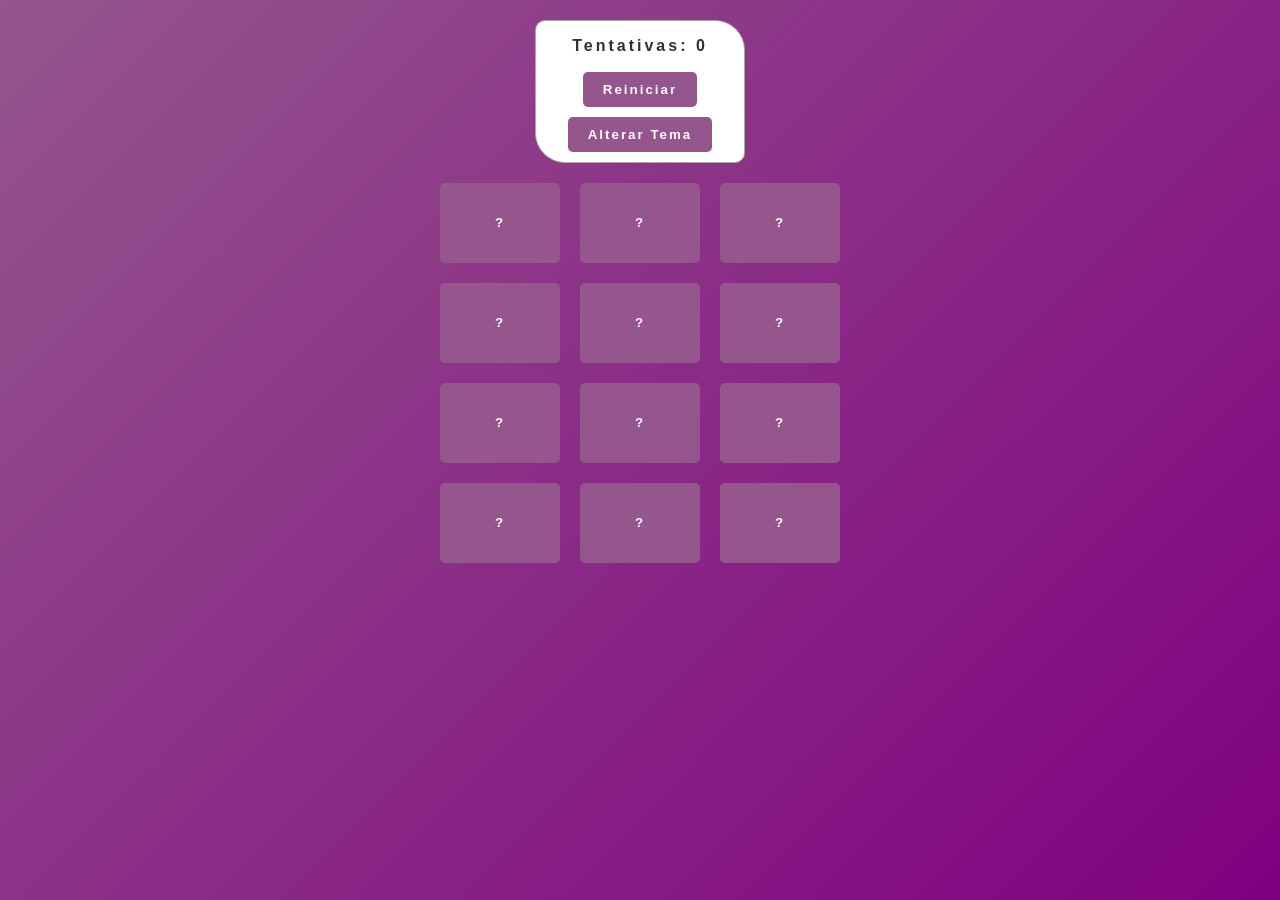
==== game.html @ f929e1bc "feat: add game functionality with HTML structure and JavaScript logic" ====
<!doctype html>
<html lang="pt-br" data-theme="light">
  <head>
    <title>Jogo da Memória</title>
    <meta charset="UTF-8" />
    <meta name="viewport" content="width=device-width, initial-scale=1" />
    <link href="css/index.css" rel="stylesheet" />
  </head>
  <body>
    <header>
      <p>Tentativas: <span id="tentativas">0</span></p>
      <button id="jogarNovamente">Jogar Novamente</button>
      <button id="btnReiniciar">Reiniciar</button>
      <button id="btnAlterarTema">Alterar Tema</button>
    </header>
    <main>
      <section class="board">
        <button class="card">?</button>
        <button class="card">?</button>
        <button class="card">?</button>
        <button class="card">?</button>
        <button class="card">?</button>
        <button class="card">?</button>
        <button class="card">?</button>
        <button class="card">?</button>
        <button class="card">?</button>
        <button class="card">?</button>
        <button class="card">?</button>
        <button class="card">?</button>
      </section>
    </main>

    <script type="module" src="js/main.js"></script>
  </body>
</html>
---- css/index.css ----
:root{
	--bg: linear-gradient(135deg, #94568d, #800080);
	--bg-button: #94568d;
}
html[data-theme="dark"]{
	--bg: linear-gradient(135deg, #251c24, #080208);
	--bg-button: #584d57;
}

body{
	background: var(--bg);
	min-height: 100vh;
	margin: 0;
	display: flex;
	flex-direction: column;
	align-items: center;
	font-family: Arial;
}

header{
	border: 1px solid #a9a6a6;
	border-radius: 10px 30px;
	background: #fff;
	padding: 10px 30px;
	margin: 20px;
	display: flex;
	flex-direction: column;
	gap: 10px;
	align-items: center;
}

button{
	border: none;
	cursor: pointer;
	background: var(--bg-button);
	font-weight: bold;
	padding: 10px 20px;
	border-radius: 5px;
	color: #fff;
	transition: all .2s ease-in-out;
	letter-spacing: 2px;
}

button:hover{
	background: #800080;
	box-shadow: 0 4px 8px #94568d;
}

#jogarNovamente {
	display: none;
}

.board{
	display: grid;
	grid-template-columns: repeat(3, 120px);
	gap: 20px;
}

.card{
	height: 80px;
}

.card.selecionado{
	background: #800080;
}

p{
	color: #333030;
	font-weight: bold;
	letter-spacing: 3px;
	margin: 0.4rem;
}
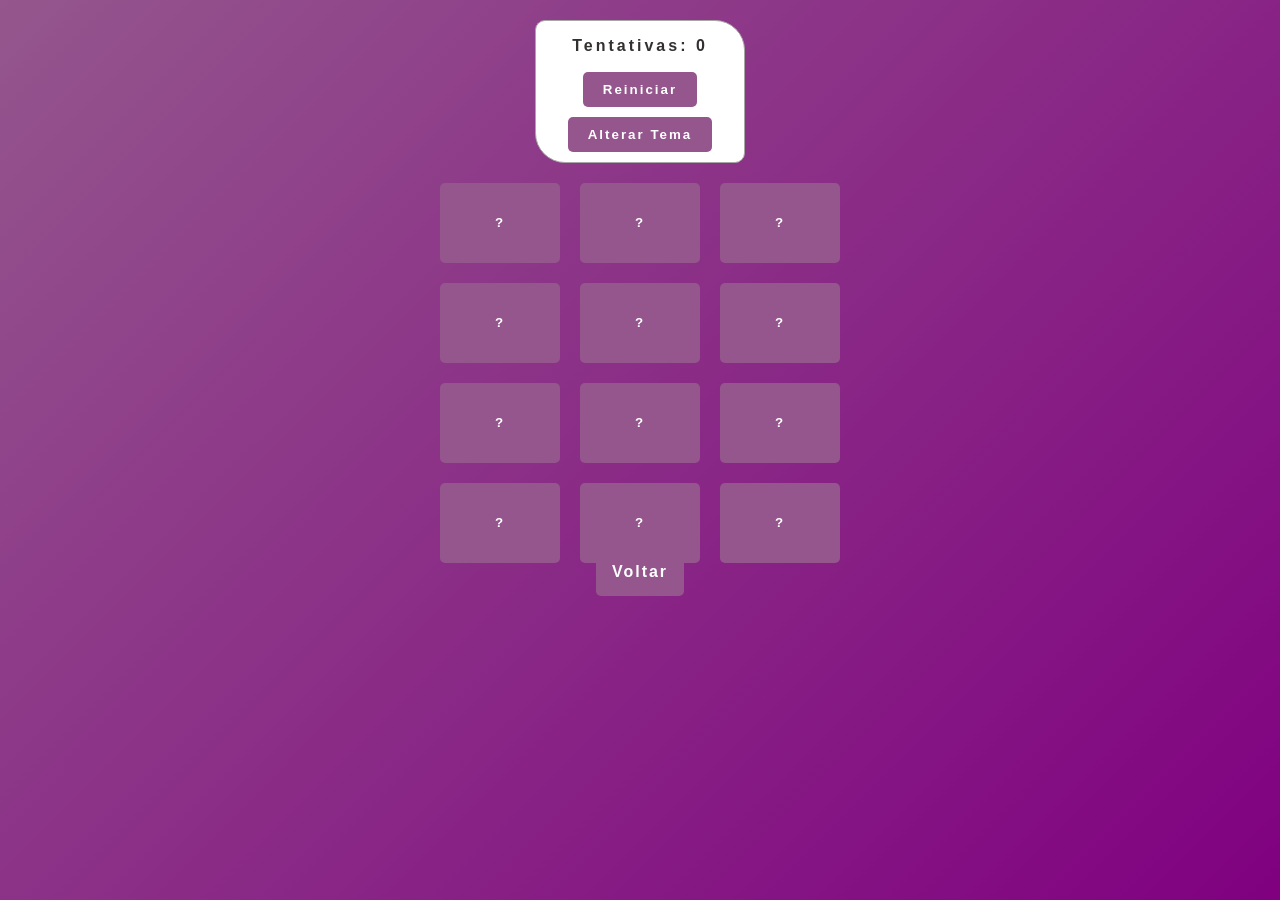
==== commit ff0e0f4f: "feat: restructure CSS files and update HTML links for improved styling and organization" ====
--- a/game.html
+++ b/game.html
@@ -4,7 +4,7 @@
     <title>Jogo da Memória</title>
     <meta charset="UTF-8" />
     <meta name="viewport" content="width=device-width, initial-scale=1" />
-    <link href="css/index.css" rel="stylesheet" />
+    <link href="css/main.css" rel="stylesheet" />
   </head>
   <body>
     <header>
@@ -30,6 +30,10 @@
       </section>
     </main>
 
+    <footer>
+      <a id="voltar" href="index.html">Voltar</a>
+    </footer>
+
     <script type="module" src="js/main.js"></script>
   </body>
 </html>
--- a/css/main.css
+++ b/css/main.css
@@ -0,0 +1,3 @@
+@import 'variables.css';
+@import 'body.css';
+@import 'index.css';
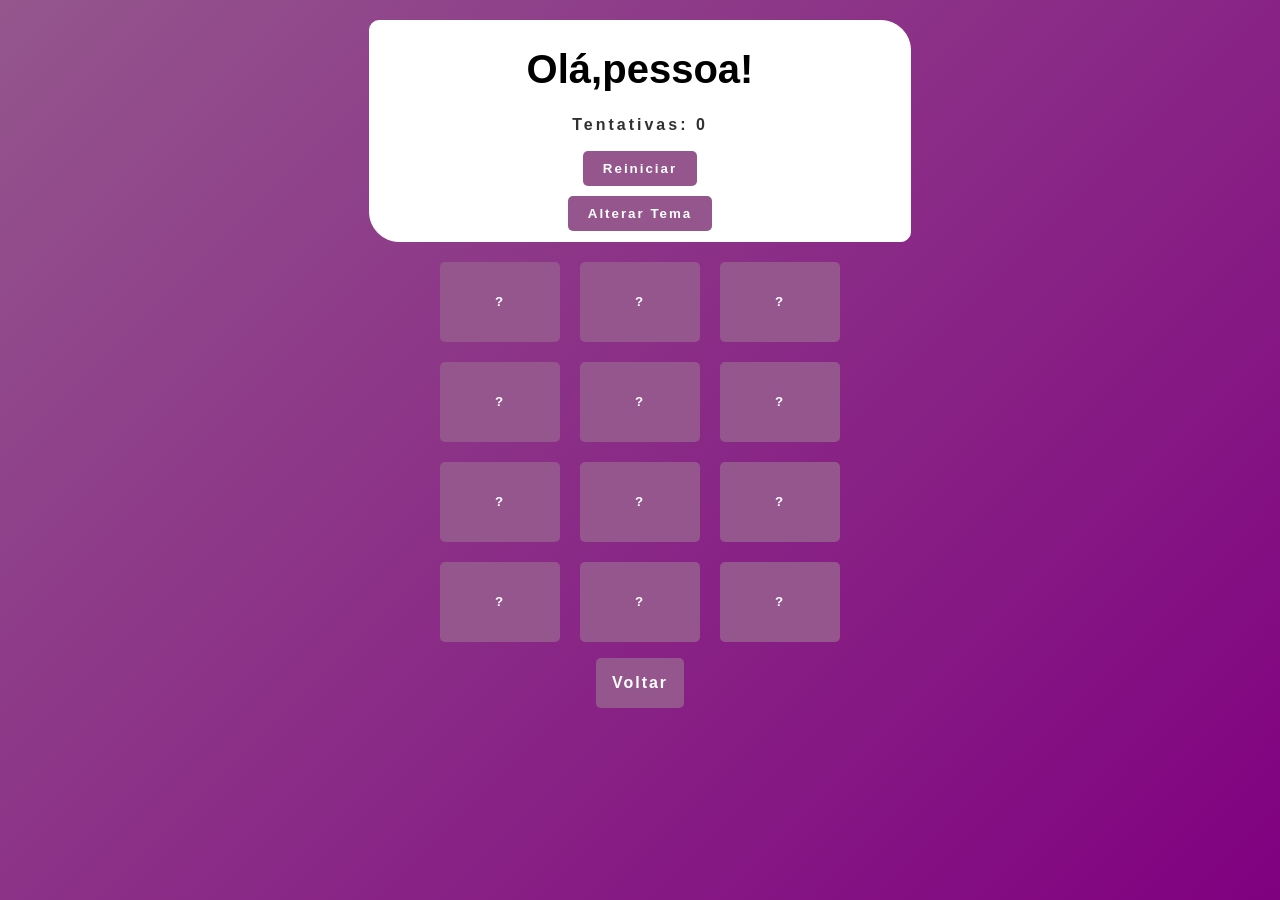
==== commit 97618e5a: "feat: update CSS styles and structure for improved layout and design - add login functionality with " ====
--- a/game.html
+++ b/game.html
@@ -8,6 +8,7 @@
   </head>
   <body>
     <header>
+      <h1>Olá, <span id="nomeJogador">pessoa</span>!</h1>
       <p>Tentativas: <span id="tentativas">0</span></p>
       <button id="jogarNovamente">Jogar Novamente</button>
       <button id="btnReiniciar">Reiniciar</button>
--- a/css/main.css
+++ b/css/main.css
@@ -1,3 +1,6 @@
 @import 'variables.css';
+
 @import 'body.css';
-@import 'index.css';
+
+@import 'index/style.css';
+@import 'game/style.css';
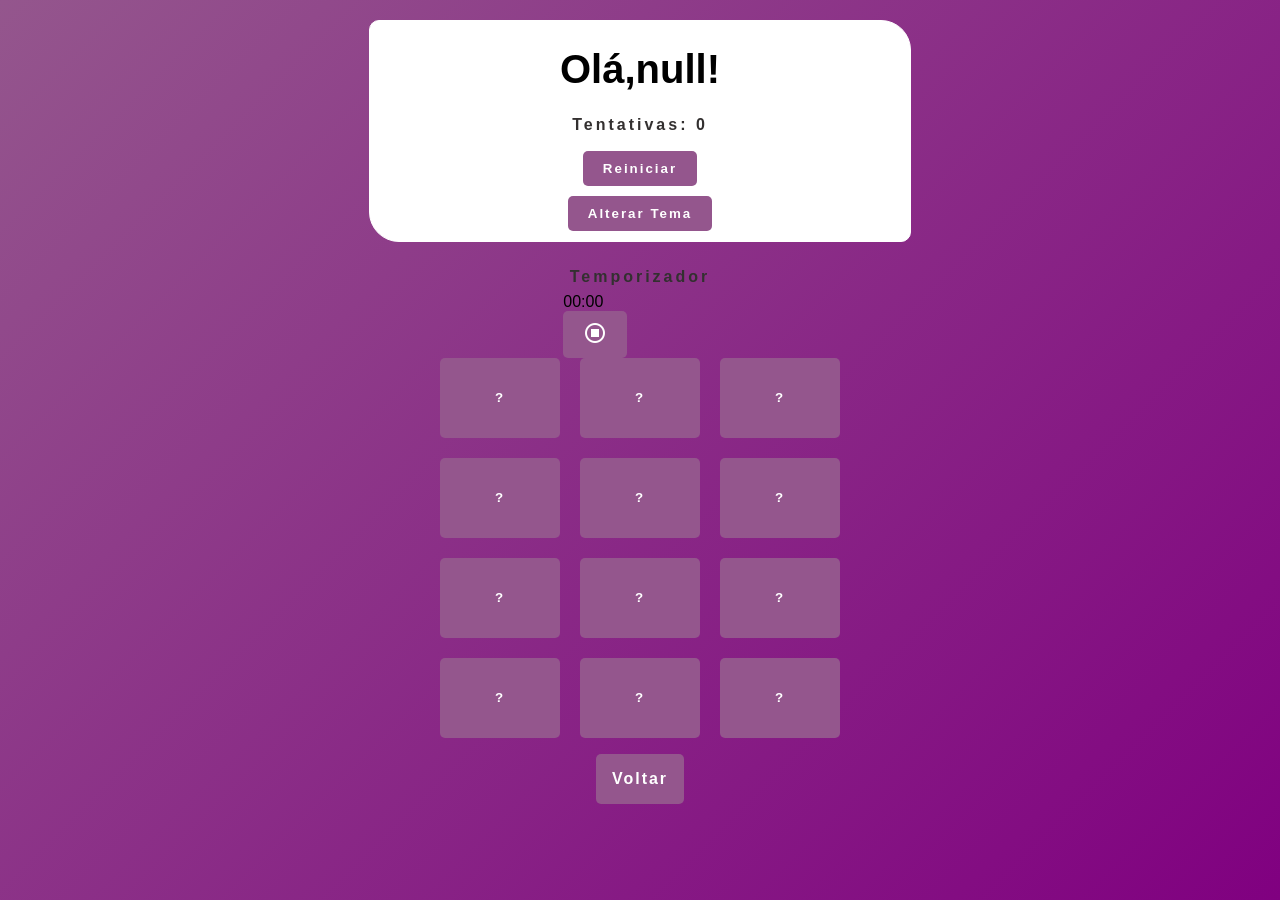
==== commit d0d6777b: "feat: add timer section and update win alert timing in game" ====
--- a/game.html
+++ b/game.html
@@ -5,6 +5,10 @@
     <meta charset="UTF-8" />
     <meta name="viewport" content="width=device-width, initial-scale=1" />
     <link href="css/main.css" rel="stylesheet" />
+    <link
+      rel="stylesheet"
+      href="https://fonts.googleapis.com/css2?family=Material+Symbols+Outlined:opsz,wght,FILL,GRAD@20..48,100..700,0..1,-50..200"
+    />
   </head>
   <body>
     <header>
@@ -14,6 +18,25 @@
       <button id="btnReiniciar">Reiniciar</button>
       <button id="btnAlterarTema">Alterar Tema</button>
     </header>
+
+    <section id="timer">
+      <p>Temporizador</p>
+      <div id="display">00:00</div>
+      <button onclick="parar()">
+        <span id="stop" class="material-symbols-outlined"> stop_circle </span>
+        <span id="play" class="material-symbols-outlined"> play_circle </span>
+      </button>
+      <style>
+        .material-symbols-outlined {
+          font-variation-settings:
+            "FILL" 0,
+            "wght" 400,
+            "GRAD" 0,
+            "opsz" 24;
+        }
+      </style>
+    </section>
+
     <main>
       <section class="board">
         <button class="card">?</button>
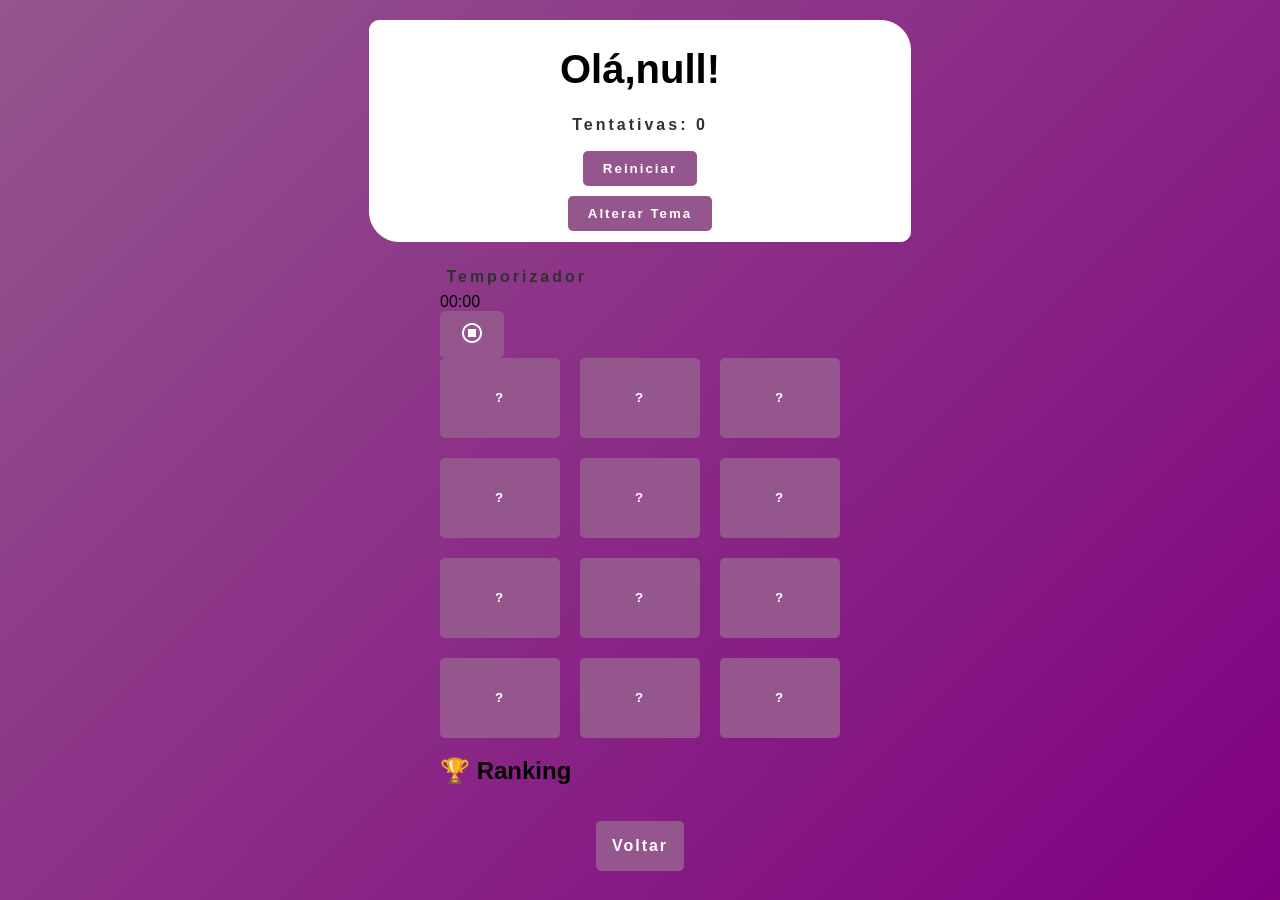
==== commit 7fa8474c: "feat: add ranking section and implement ranking retrieval functionality" ====
--- a/game.html
+++ b/game.html
@@ -19,25 +19,24 @@
       <button id="btnAlterarTema">Alterar Tema</button>
     </header>
 
-    <section id="timer">
-      <p>Temporizador</p>
-      <div id="display">00:00</div>
-      <button onclick="parar()">
-        <span id="stop" class="material-symbols-outlined"> stop_circle </span>
-        <span id="play" class="material-symbols-outlined"> play_circle </span>
-      </button>
-      <style>
-        .material-symbols-outlined {
-          font-variation-settings:
-            "FILL" 0,
-            "wght" 400,
-            "GRAD" 0,
-            "opsz" 24;
-        }
-      </style>
-    </section>
-
     <main>
+      <section id="timer">
+        <p>Temporizador</p>
+        <div id="display">00:00</div>
+        <button onclick="parar()">
+          <span id="stop" class="material-symbols-outlined"> stop_circle </span>
+          <span id="play" class="material-symbols-outlined"> play_circle </span>
+        </button>
+        <style>
+          .material-symbols-outlined {
+            font-variation-settings:
+              "FILL" 0,
+              "wght" 400,
+              "GRAD" 0,
+              "opsz" 24;
+          }
+        </style>
+      </section>
       <section class="board">
         <button class="card">?</button>
         <button class="card">?</button>
@@ -52,6 +51,12 @@
         <button class="card">?</button>
         <button class="card">?</button>
       </section>
+      <section id="rankingSection">
+        <h2>🏆 Ranking</h2>
+        <ol id="listaRanking">
+          <li>Carregando...</li>
+        </ol>
+      </section>
     </main>
 
     <footer>
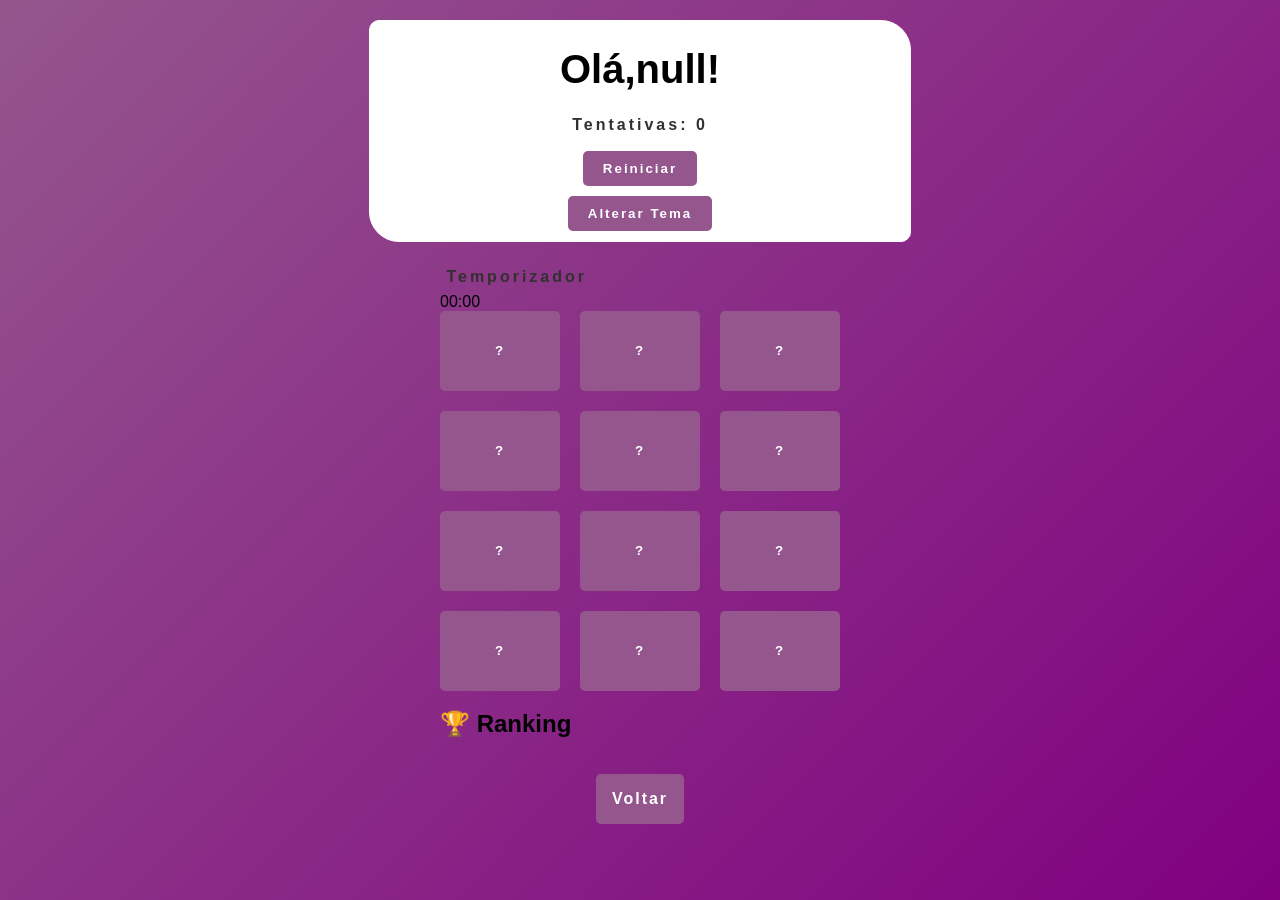
==== commit 64189a82: "feat: refactor game timer functionality and update game board rendering" ====
--- a/game.html
+++ b/game.html
@@ -23,10 +23,6 @@
       <section id="timer">
         <p>Temporizador</p>
         <div id="display">00:00</div>
-        <button onclick="parar()">
-          <span id="stop" class="material-symbols-outlined"> stop_circle </span>
-          <span id="play" class="material-symbols-outlined"> play_circle </span>
-        </button>
         <style>
           .material-symbols-outlined {
             font-variation-settings:
@@ -37,20 +33,7 @@
           }
         </style>
       </section>
-      <section class="board">
-        <button class="card">?</button>
-        <button class="card">?</button>
-        <button class="card">?</button>
-        <button class="card">?</button>
-        <button class="card">?</button>
-        <button class="card">?</button>
-        <button class="card">?</button>
-        <button class="card">?</button>
-        <button class="card">?</button>
-        <button class="card">?</button>
-        <button class="card">?</button>
-        <button class="card">?</button>
-      </section>
+      <section class="board"></section>
       <section id="rankingSection">
         <h2>🏆 Ranking</h2>
         <ol id="listaRanking">
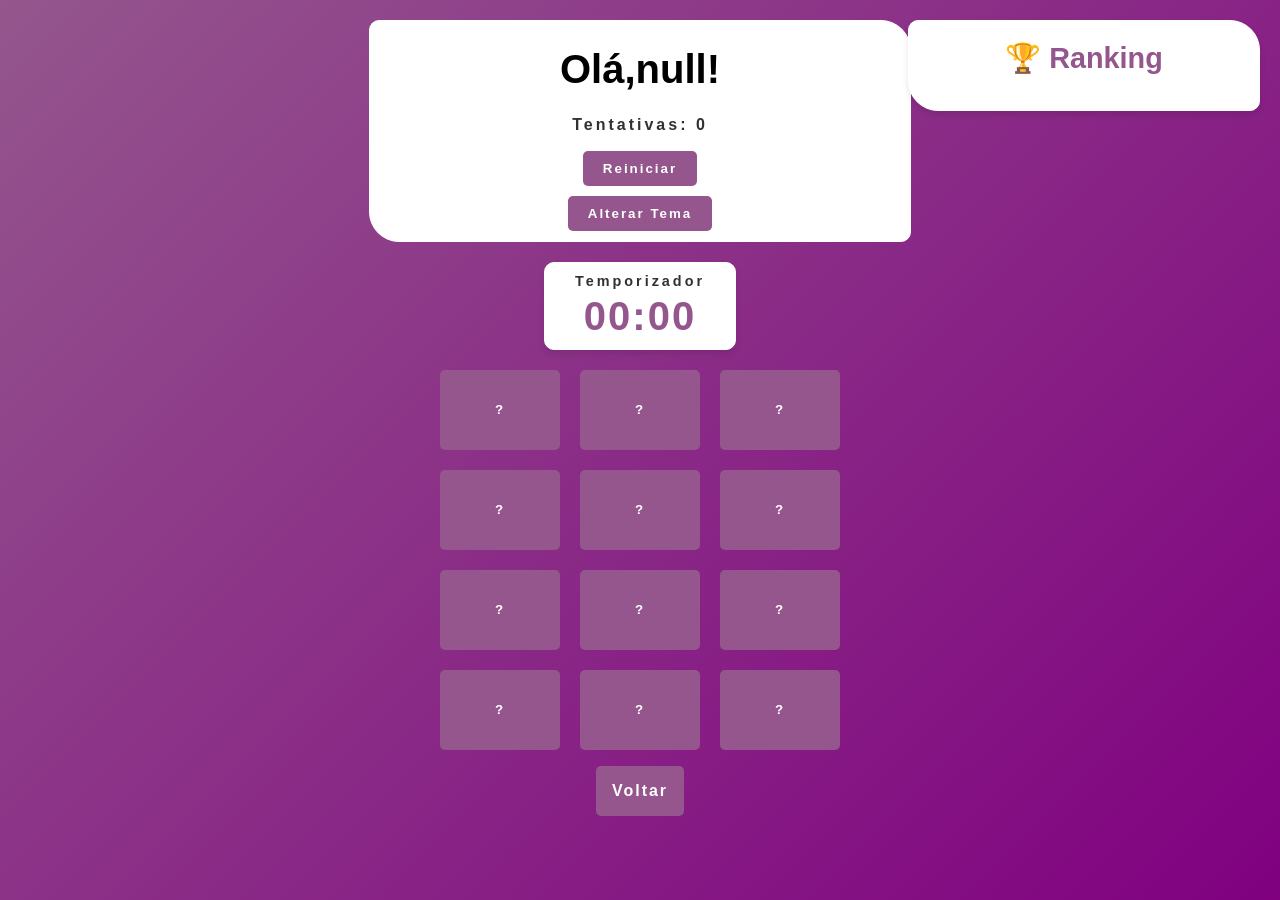
==== commit e0d076d9: "feat: enhance game layout with timer and ranking sections styling" ====
--- a/game.html
+++ b/game.html
@@ -18,8 +18,7 @@
       <button id="btnReiniciar">Reiniciar</button>
       <button id="btnAlterarTema">Alterar Tema</button>
     </header>
-
-    <main>
+    <main id="game">
       <section id="timer">
         <p>Temporizador</p>
         <div id="display">00:00</div>
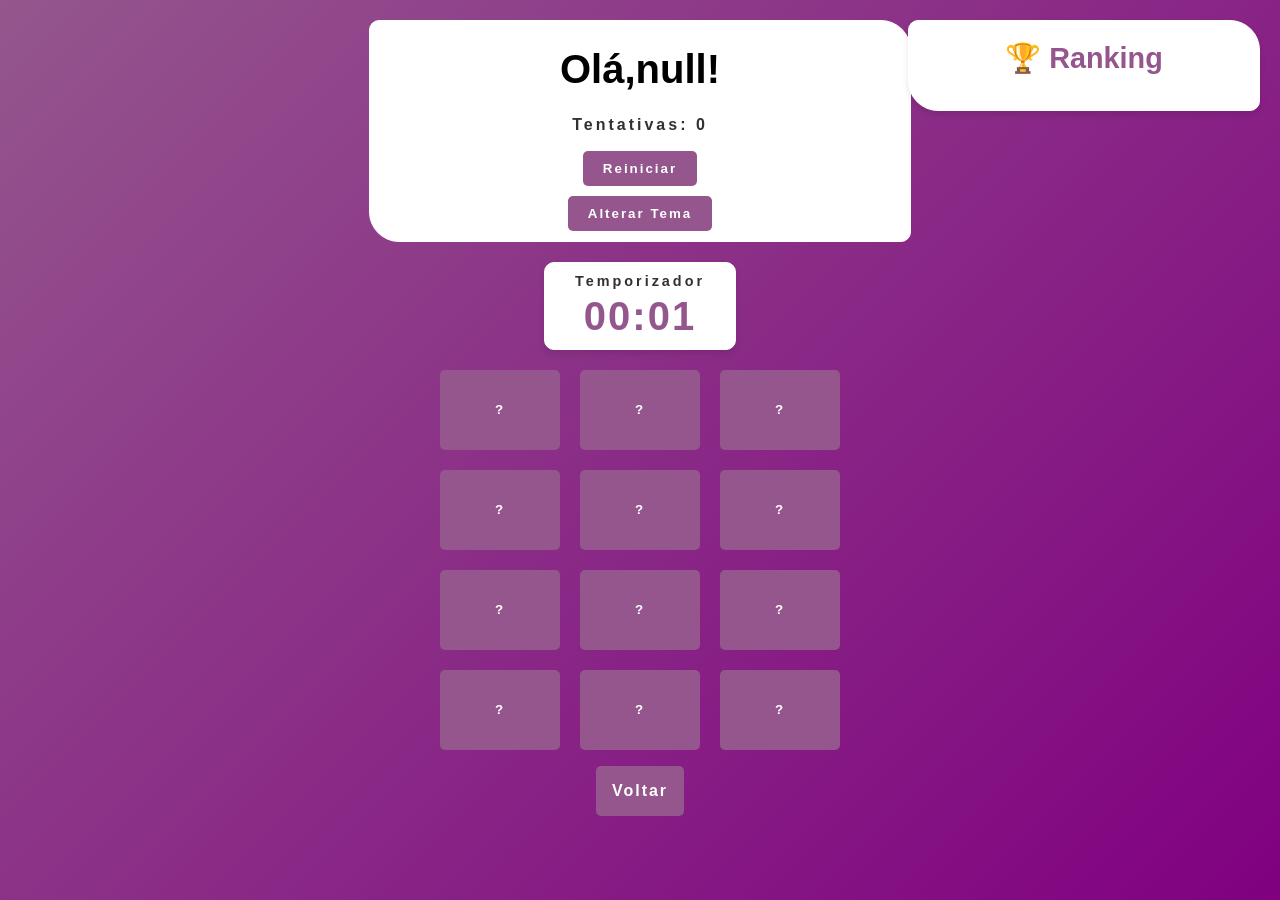
==== commit b4cbcfd3: "chore: remove inline styles from timer section and clean up player name retrieval" ====
--- a/game.html
+++ b/game.html
@@ -22,15 +22,6 @@
       <section id="timer">
         <p>Temporizador</p>
         <div id="display">00:00</div>
-        <style>
-          .material-symbols-outlined {
-            font-variation-settings:
-              "FILL" 0,
-              "wght" 400,
-              "GRAD" 0,
-              "opsz" 24;
-          }
-        </style>
       </section>
       <section class="board"></section>
       <section id="rankingSection">
